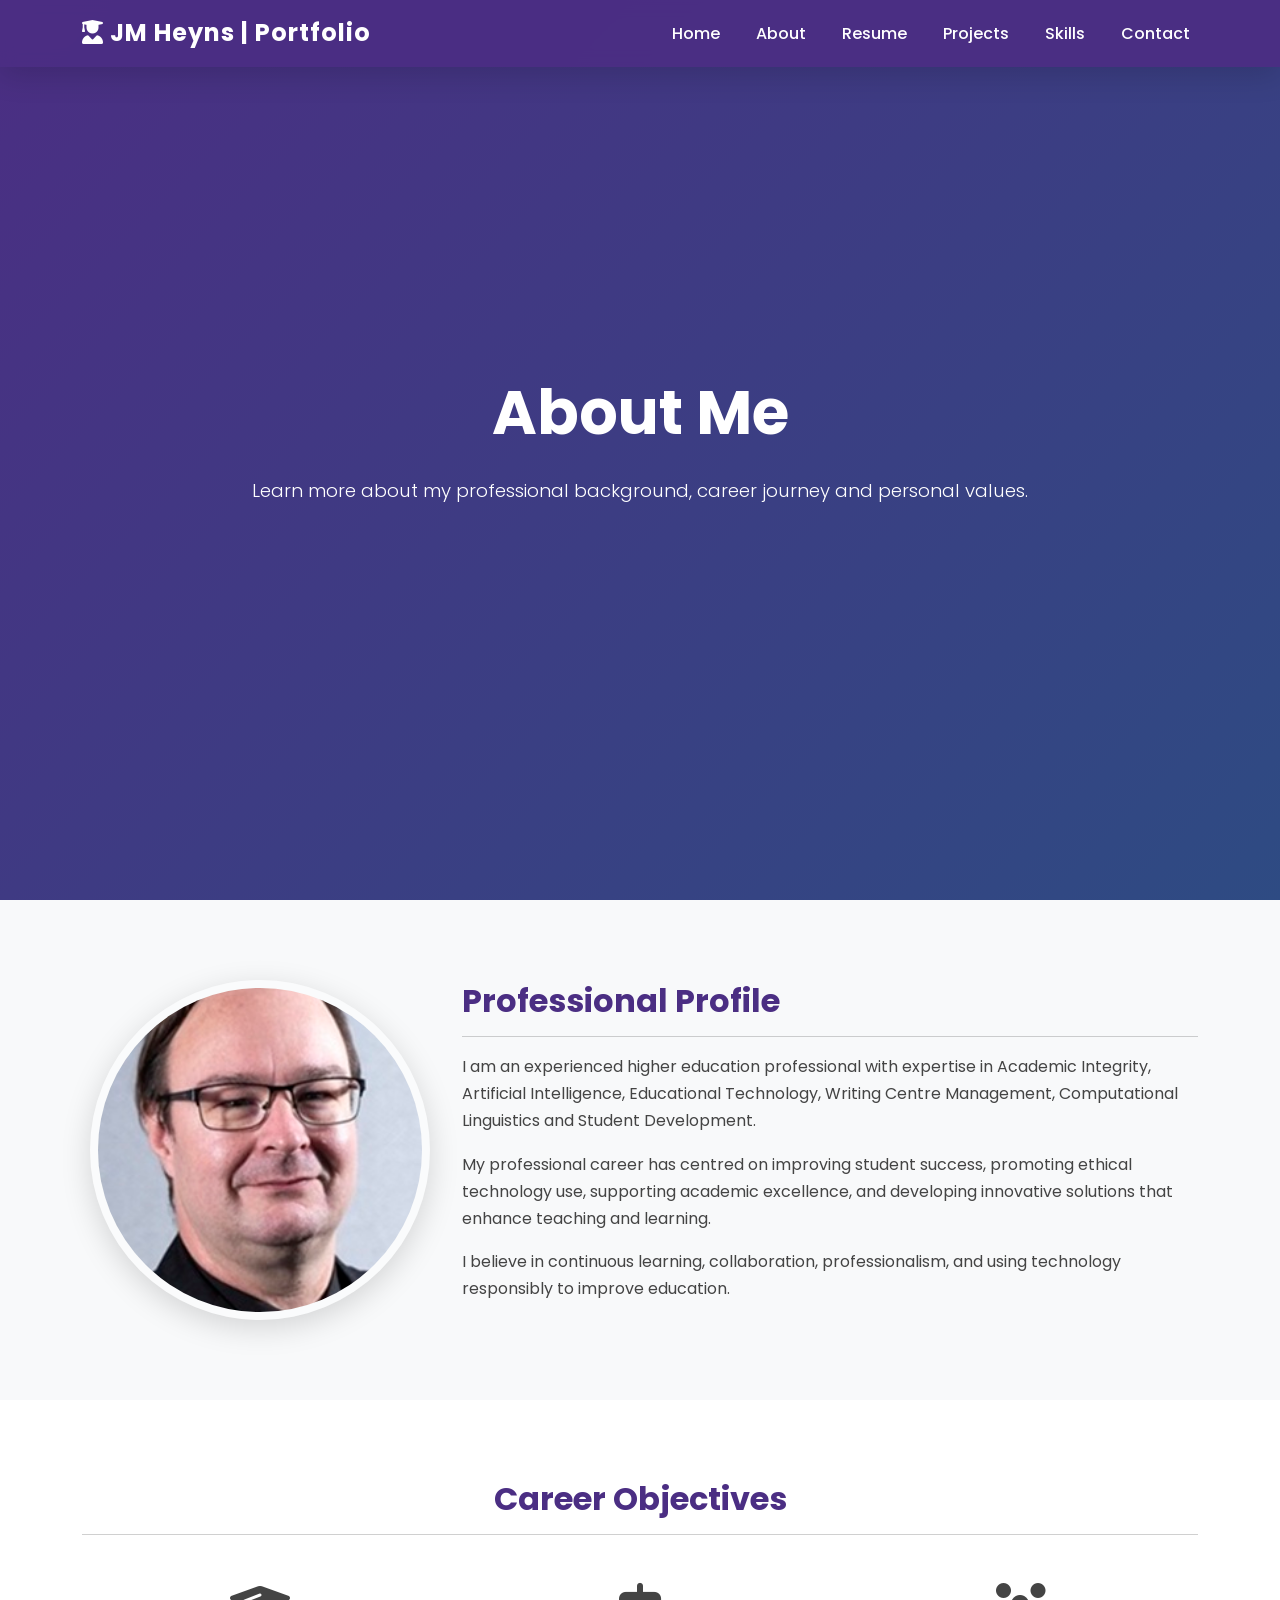
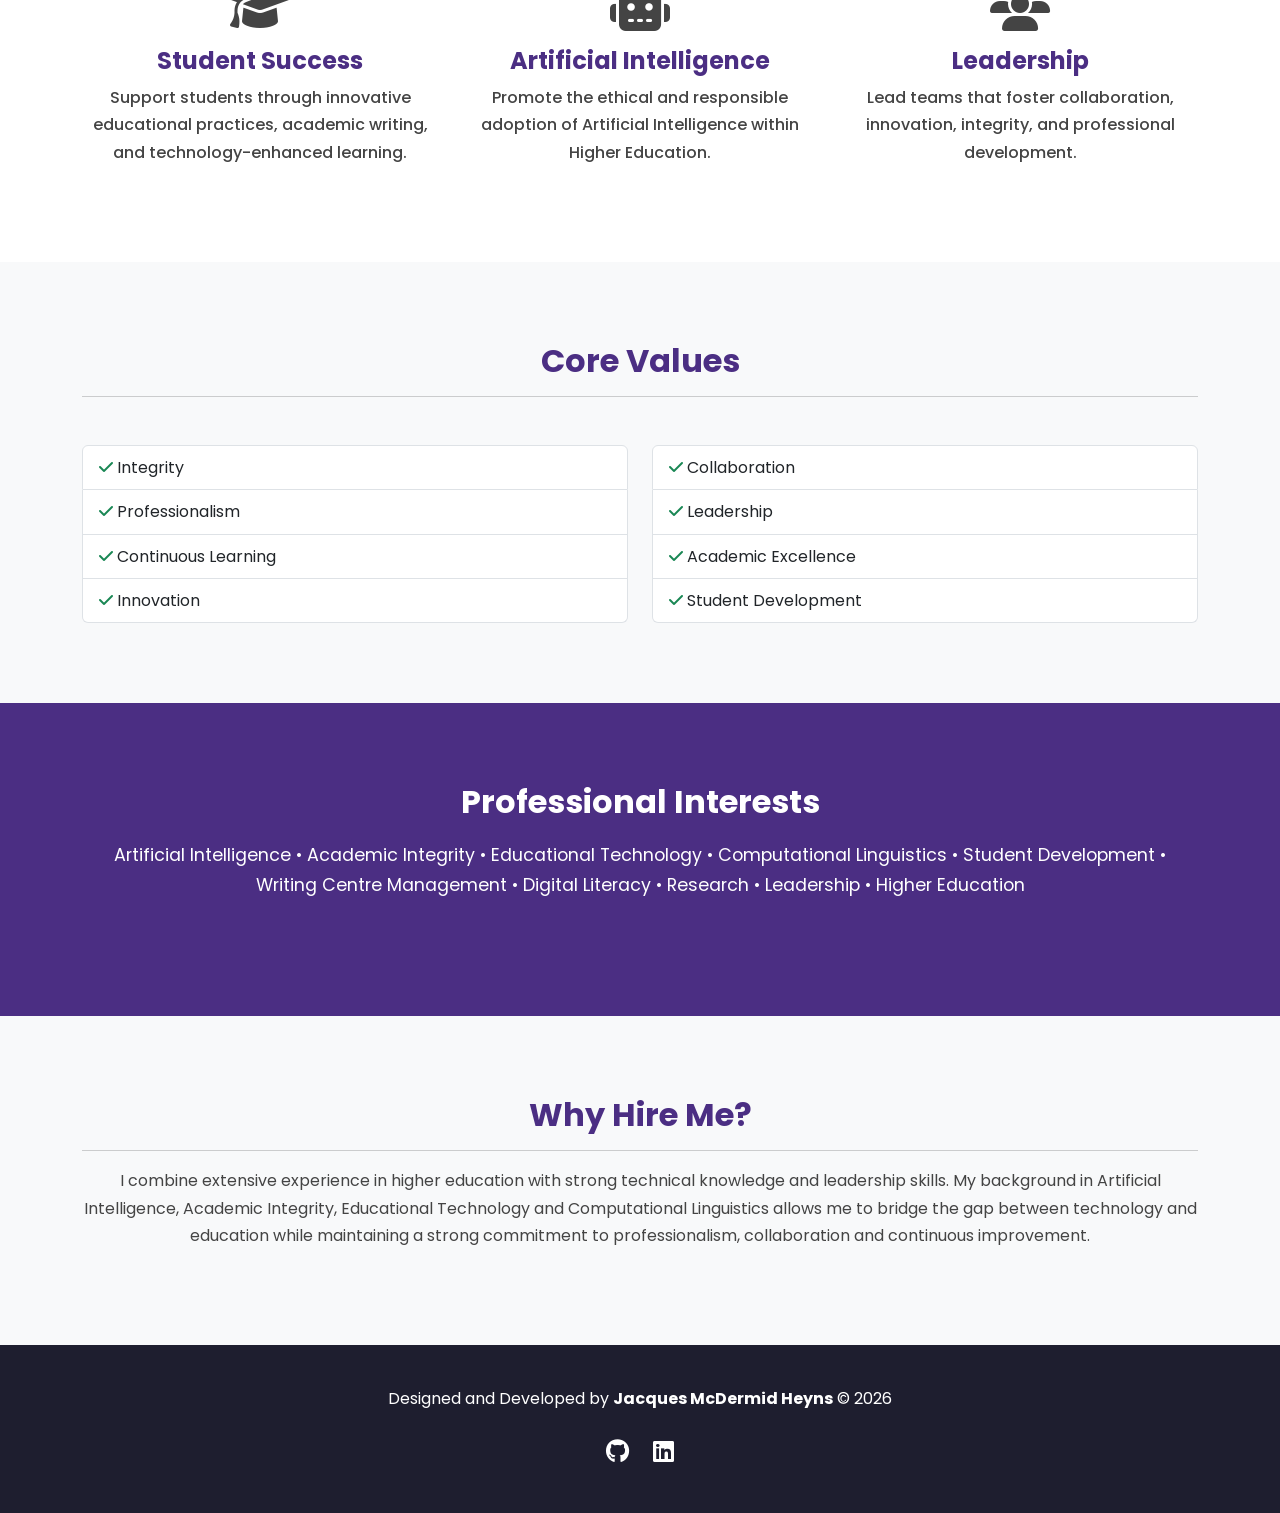
==== about.html @ 3465e2ac "Update about.html" ====
<!--
    Jacques McDermid Heyns Portfolio Website
    about.html 

    Note: All functionality not necessarily working.
    Will ideally be updated and refined going forward.
-->

<!DOCTYPE html>
<html lang="en">
<head>
  <meta charset="UTF-8">
  <meta name="viewport" content="width=device-width, initial-scale=1.0">
  <title>About Me | Jacques McDermid Heyns</title>
  <link href="https://cdn.jsdelivr.net/npm/bootstrap@5.3.3/dist/css/bootstrap.min.css" rel="stylesheet">
  <link href="https://cdnjs.cloudflare.com/ajax/libs/font-awesome/6.6.0/css/all.min.css" rel="stylesheet">
  <link href="https://fonts.googleapis.com/css2?family=Poppins:wght@300;400;600;700&display=swap" rel="stylesheet">
  <link rel="stylesheet" href="css/style.css">
</head>
<body>

  <nav class="navbar navbar-expand-lg navbar-dark fixed-top">
    <div class="container">
      <a class="navbar-brand fw-bold" href="index.html">
        <i class="fa-solid fa-user-graduate"></i> JM Heyns | Portfolio
      </a>
      <button class="navbar-toggler" type="button" data-bs-toggle="collapse" data-bs-target="#navbarNav">
        <span class="navbar-toggler-icon"></span>
      </button>
      <div class="collapse navbar-collapse" id="navbarNav">
        <ul class="navbar-nav ms-auto">
          <li class="nav-item">
            <a class="nav-link" href="index.html">Home</a>
          </li>
          <li class="nav-item">
            <a class="nav-link active" href="about.html">About</a>
          </li>
          <li class="nav-item">
            <a class="nav-link" href="resume.html">Resume</a>
          </li>
          <li class="nav-item">
            <a class="nav-link" href="projects.html">Projects</a>
          </li>
          <li class="nav-item">
            <a class="nav-link" href="skills.html">Skills</a>
          </li>
          <li class="nav-item">
            <a class="nav-link" href="contact.html">Contact</a>
          </li>
        </ul>
      </div>
    </div>
  </nav>

  <section class="hero">
    <div class="container text-center">
      <h1>About Me</h1>
      <p class="lead">
        Learn more about my professional background, career journey and personal values.
      </p>
    </div>
  </section>

  <section>
    <div class="container">
      <div class="row align-items-center">
        <div class="col-lg-4 text-center">
          <img src="images/profile.jpg" class="profile-image img-fluid" alt="Jacques McDermid Heyns">
        </div>
        <div class="col-lg-8">
          <h2>Professional Profile</h2>
          <hr>
          <p>
            I am an experienced higher education professional with expertise in Academic Integrity,
            Artificial Intelligence, Educational Technology, Writing Centre Management,
            Computational Linguistics and Student Development.
          </p>
          <p>
            My professional career has centred on improving student success,
            promoting ethical technology use,
            supporting academic excellence,
            and developing innovative solutions that enhance teaching and learning.
          </p>
          <p>
            I believe in continuous learning,
            collaboration,
            professionalism,
            and using technology responsibly to improve education.
          </p>
        </div>
      </div>
    </div>
  </section>

  <section class="overview">
    <div class="container">
      <div class="text-center mb-5">
        <h2>Career Objectives</h2>
        <hr>
      </div>
      <div class="row">
        <div class="col-md-4 text-center">
          <i class="fa-solid fa-graduation-cap fa-3x mb-3"></i>
          <h4>Student Success</h4>
          <p>
            Support students through innovative educational practices,
            academic writing,
            and technology-enhanced learning.
          </p>
        </div>
        <div class="col-md-4 text-center">
          <i class="fa-solid fa-robot fa-3x mb-3"></i>
          <h4>Artificial Intelligence</h4>
          <p>
            Promote the ethical and responsible adoption of Artificial Intelligence
            within Higher Education.
          </p>
        </div>
        <div class="col-md-4 text-center">
          <i class="fa-solid fa-users fa-3x mb-3"></i>
          <h4>Leadership</h4>
          <p>
            Lead teams that foster collaboration,
            innovation,
            integrity,
            and professional development.
          </p>
        </div>
      </div>
    </div>
  </section>

  <section>
    <div class="container">
      <div class="text-center mb-5">
        <h2>Core Values</h2>
        <hr>
      </div>
      <div class="row">
        <div class="col-md-6">
          <ul class="list-group">
            <li class="list-group-item">
              <i class="fa-solid fa-check text-success"></i> Integrity
            </li>
            <li class="list-group-item">
              <i class="fa-solid fa-check text-success"></i> Professionalism
            </li>
            <li class="list-group-item">
              <i class="fa-solid fa-check text-success"></i> Continuous Learning
            </li>
            <li class="list-group-item">
              <i class="fa-solid fa-check text-success"></i> Innovation
            </li>
          </ul>
        </div>
        <div class="col-md-6">
          <ul class="list-group">
            <li class="list-group-item">
              <i class="fa-solid fa-check text-success"></i> Collaboration
            </li>
            <li class="list-group-item">
              <i class="fa-solid fa-check text-success"></i> Leadership
            </li>
            <li class="list-group-item">
              <i class="fa-solid fa-check text-success"></i> Academic Excellence
            </li>
            <li class="list-group-item">
              <i class="fa-solid fa-check text-success"></i> Student Development
            </li>
          </ul>
        </div>
      </div>
    </div>
  </section>

  <section class="cta">
    <div class="container">
      <h2>Professional Interests</h2>
      <p>
        Artificial Intelligence • Academic Integrity • Educational Technology •
        Computational Linguistics • Student Development • Writing Centre Management •
        Digital Literacy • Research • Leadership • Higher Education
      </p>
    </div>
  </section>

  <section>
    <div class="container">
      <div class="text-center">
        <h2>Why Hire Me?</h2>
        <hr>
      </div>
      <p class="text-center">
        I combine extensive experience in higher education with strong technical
        knowledge and leadership skills. My background in Artificial Intelligence,
        Academic Integrity, Educational Technology and Computational Linguistics
        allows me to bridge the gap between technology and education while
        maintaining a strong commitment to professionalism, collaboration and
        continuous improvement.
      </p>
    </div>
  </section>

  <footer>
    <div class="container text-center">
      <p>
        Designed and Developed by <strong>Jacques McDermid Heyns</strong> © 2026
      </p>
      <div class="social-icons">
          <a href="https://github.com/Kuma1984" target="_blank" rel="noopener noreferrer"><i class="fab fa-github"></i></a>
          <a href="https://www.linkedin.com/in/jacques-mcdermid-heyns" target="_blank" rel="noopener noreferrer"><i class="fab fa-linkedin"></i></a>
      </div>
    </div>
  </footer>

  <button id="topBtn">
    <i class="fa-solid fa-arrow-up"></i>
  </button>

  <script src="https://cdn.jsdelivr.net/npm/bootstrap@5.3.3/dist/js/bootstrap.bundle.min.js"></script>
  <script src="js/script.js"></script>
</body>
</html>
---- css/style.css ----
/*
    Jacques McDermid Heyns Portfolio Website
    style.css 

    Note: All functionality not necessarily working.
    Will ideally be updated and refined going forward.
*/

@import url('https://fonts.googleapis.com/css2?family=Poppins:wght@300;400;500;600;700&display=swap');

:root {
  --primary: #4B2E83;
  --secondary: #00A6A6;
  --accent: #FFC857;
  --dark: #222222;
  --light: #F8F9FA;
  --white: #FFFFFF;
  --text: #444444;
  --shadow: 0px 8px 30px rgba(0,0,0,.15);
  --radius: 12px;
}

* {
  margin: 0;
  padding: 0;
  box-sizing: border-box;
}

body {
  font-family: 'Poppins', sans-serif;
  background: var(--light);
  color: var(--text);
  line-height: 1.7;
}

a {
  text-decoration: none;
  transition: .3s;
}

a:hover {
  text-decoration: none;
}

h1, h2, h3, h4, h5 {
  font-weight: 700;
  color: var(--primary);
}

section {
  padding: 80px 0;
}

.navbar {
  background: rgba(75, 46, 131, .95);
  backdrop-filter: blur(8px);
  box-shadow: var(--shadow);
}

.navbar-brand {
  color: white !important;
  font-size: 1.5rem;
  letter-spacing: 1px;
}

.nav-link {
  color: white !important;
  margin-left: 20px;
  font-weight: 500;
}

.nav-link:hover {
  color: var(--accent) !important;
}

.navbar-toggler {
  border: none;
}

.hero {
  min-height: 100vh;
  display: flex;
  align-items: center;
  background: linear-gradient(135deg, #4B2E83 0%, #2E4B83 100%);
  color: white;
}

.hero h1 {
  color: white;
  font-size: 3.8rem;
}

.hero h2 {
  color: var(--accent);
  margin-top: 15px;
  margin-bottom: 20px;
}

.hero p {
  color: white;
  margin-top: 25px;
  font-size: 1.15rem;
}

.profile-image {
  width: 340px;
  height: 340px;
  object-fit: cover;
  border-radius: 50%;
  border: 8px solid rgba(255, 255, 255, .25);
  box-shadow: var(--shadow);
}

.btn {
  border-radius: 40px;
  padding: 12px 28px;
  font-weight: 600;
  transition: .35s;
}

.btn-primary {
  background: var(--secondary);
  border: none;
}

.btn-primary:hover {
  background: #008888;
  transform: translateY(-3px);
}

.btn-outline-light:hover {
  color: var(--primary);
  background: white;
}

.hero-social {
  margin-top: 30px;
}

.hero-social a {
  display: inline-block;
  color: white;
  font-size: 1.6rem;
  margin-right: 18px;
}

.hero-social a:hover {
  color: var(--accent);
  transform: translateY(-4px);
}

.overview {
  background: white;
}

.overview h3 {
  font-size: 2.8rem;
  color: var(--secondary);
}

.overview p {
  font-weight: 500;
}

.cta {
  background: var(--primary);
  color: white;
  text-align: center;
}

.cta h2 {
  color: white;
  margin-bottom: 20px;
}

.cta p {
  font-size: 1.1rem;
  margin-bottom: 35px;
}

footer {
  background: #1E1E2F;
  color: white;
  padding: 40px 0;
}

footer p {
  margin-bottom: 20px;
}

footer a {
  color: white;
  margin: 0 10px;
  font-size: 1.5rem;
}

footer a:hover {
  color: var(--accent);
}

#topBtn {
  position: fixed;
  right: 25px;
  bottom: 25px;
  width: 50px;
  height: 50px;
  border: none;
  border-radius: 50%;
  background: var(--secondary);
  color: white;
  cursor: pointer;
  display: none;
  box-shadow: var(--shadow);
  z-index: 999;
}

#topBtn:hover {
  background: var(--primary);
}

.welcome-badge {
  display: inline-block;
  background: rgba(255, 255, 255, .15);
  padding: 10px 18px;
  border-radius: 30px;
  margin-bottom: 20px;
  font-weight: 600;
  backdrop-filter: blur(6px);
}

@media (max-width: 992px) {
  .hero {
    text-align: center;
  }
  
  .hero h1 {
    font-size: 3rem;
  }
  
  .profile-image {
    width: 250px;
    height: 250px;
    margin-top: 40px;
  }
}

@media (max-width: 768px) {
  .hero {
    padding-top: 120px;
  }
  
  .hero h1 {
    font-size: 2.5rem;
  }
  
  .hero h2 {
    font-size: 1.5rem;
  }
  
  .btn {
    margin-bottom: 15px;
  }
  
  .overview .col-md-3 {
    margin-bottom: 40px;
  }
}
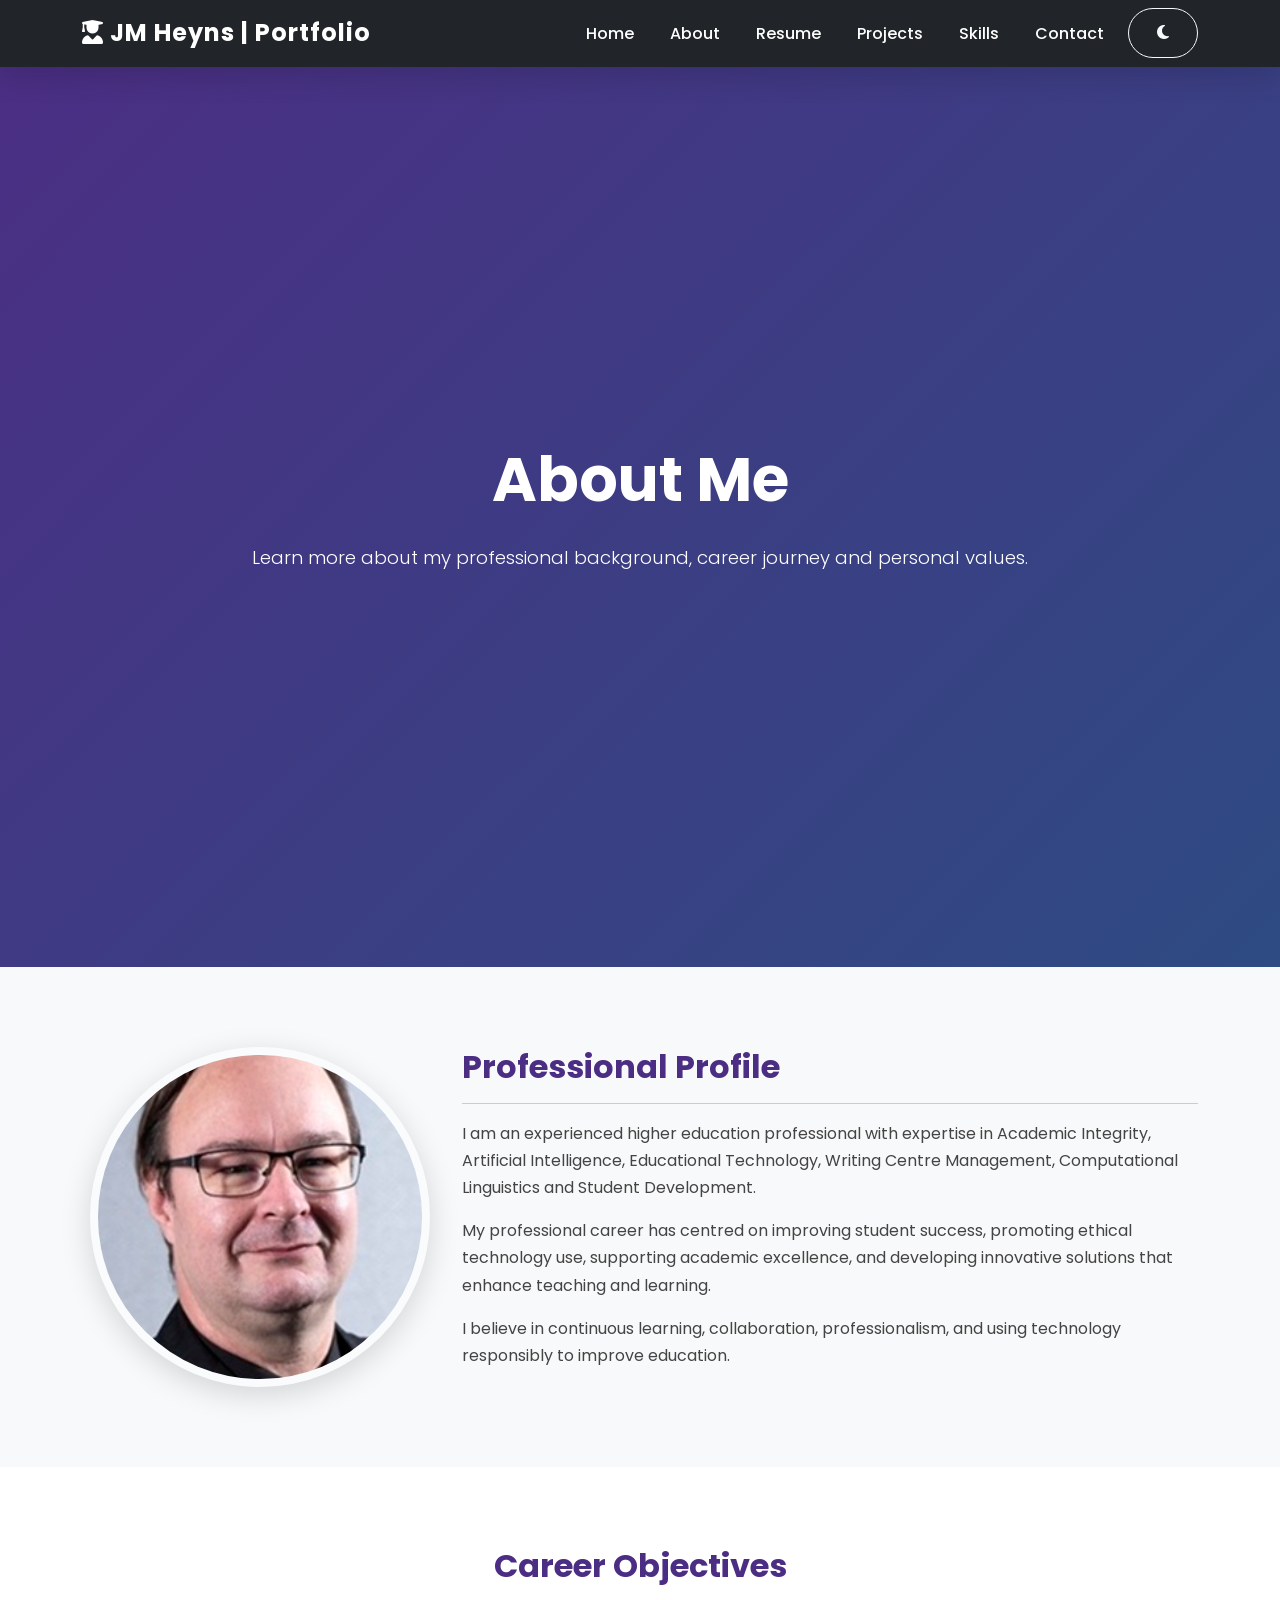
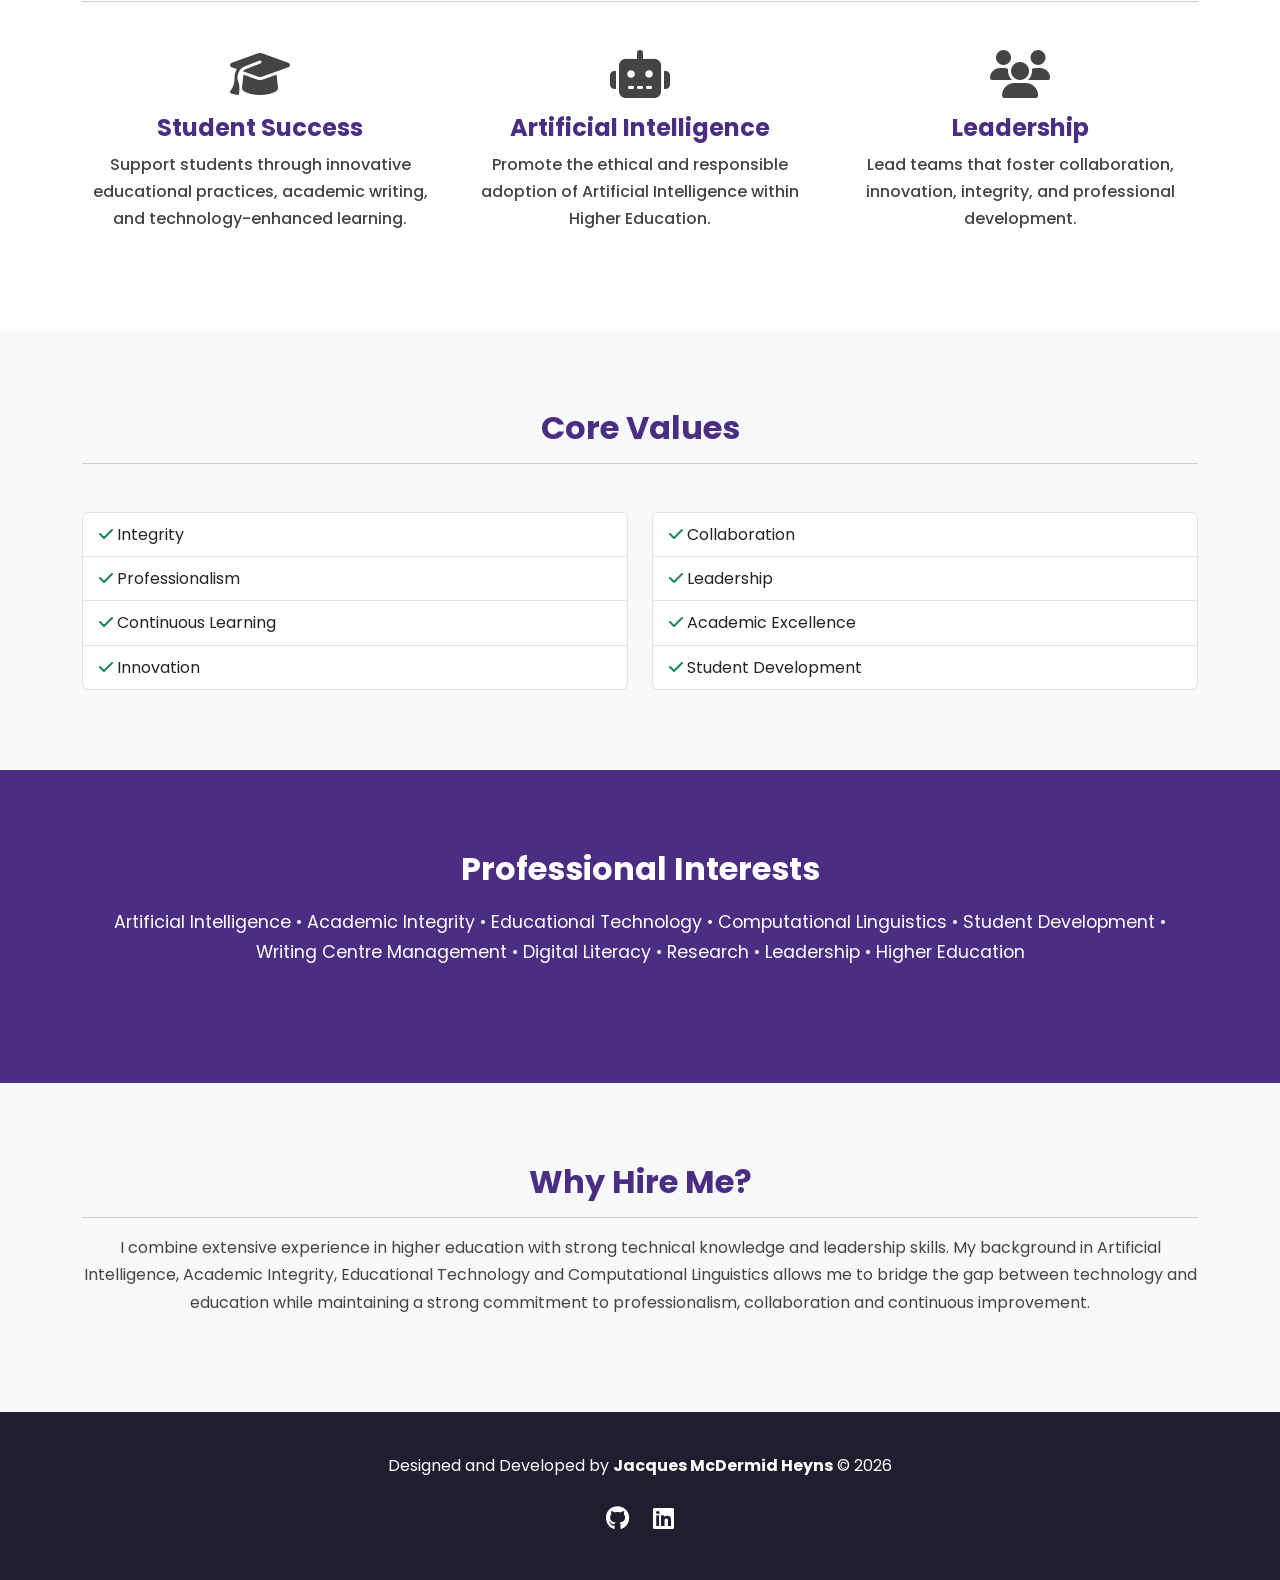
==== commit 92b2c995: "Update about.html" ====
--- a/about.html
+++ b/about.html
@@ -19,39 +19,26 @@
 </head>
 <body>
 
-  <nav class="navbar navbar-expand-lg navbar-dark fixed-top">
-    <div class="container">
-      <a class="navbar-brand fw-bold" href="index.html">
-        <i class="fa-solid fa-user-graduate"></i> JM Heyns | Portfolio
-      </a>
-      <button class="navbar-toggler" type="button" data-bs-toggle="collapse" data-bs-target="#navbarNav">
+  <nav class="navbar navbar-expand-lg navbar-dark bg-dark sticky-top">
+    <div class="container">
+      <a class="navbar-brand fw-bold" href="index.html"><i class="fa-solid fa-user-graduate"></i> JM Heyns | Portfolio</a>
+      <button class="navbar-toggler" type="button" data-bs-toggle="collapse" data-bs-target="#nav">
         <span class="navbar-toggler-icon"></span>
       </button>
-      <div class="collapse navbar-collapse" id="navbarNav">
+      <div class="collapse navbar-collapse" id="nav">
         <ul class="navbar-nav ms-auto">
-          <li class="nav-item">
-            <a class="nav-link" href="index.html">Home</a>
-          </li>
-          <li class="nav-item">
-            <a class="nav-link active" href="about.html">About</a>
-          </li>
-          <li class="nav-item">
-            <a class="nav-link" href="resume.html">Resume</a>
-          </li>
-          <li class="nav-item">
-            <a class="nav-link" href="projects.html">Projects</a>
-          </li>
-          <li class="nav-item">
-            <a class="nav-link" href="skills.html">Skills</a>
-          </li>
-          <li class="nav-item">
-            <a class="nav-link" href="contact.html">Contact</a>
-          </li>
+          <li class="nav-item"><a class="nav-link active" href="index.html">Home</a></li>
+          <li class="nav-item"><a class="nav-link" href="about.html">About</a></li>
+          <li class="nav-item"><a class="nav-link" href="resume.html">Resume</a></li>
+          <li class="nav-item"><a class="nav-link" href="projects.html">Projects</a></li>
+          <li class="nav-item"><a class="nav-link" href="skills.html">Skills</a></li>
+          <li class="nav-item"><a class="nav-link" href="contact.html">Contact</a></li>
         </ul>
+        <button id="theme-toggle" class="btn btn-outline-light ms-3"><i class="fa-solid fa-moon"></i></button>
       </div>
     </div>
   </nav>
-
+    
   <section class="hero">
     <div class="container text-center">
       <h1>About Me</h1>
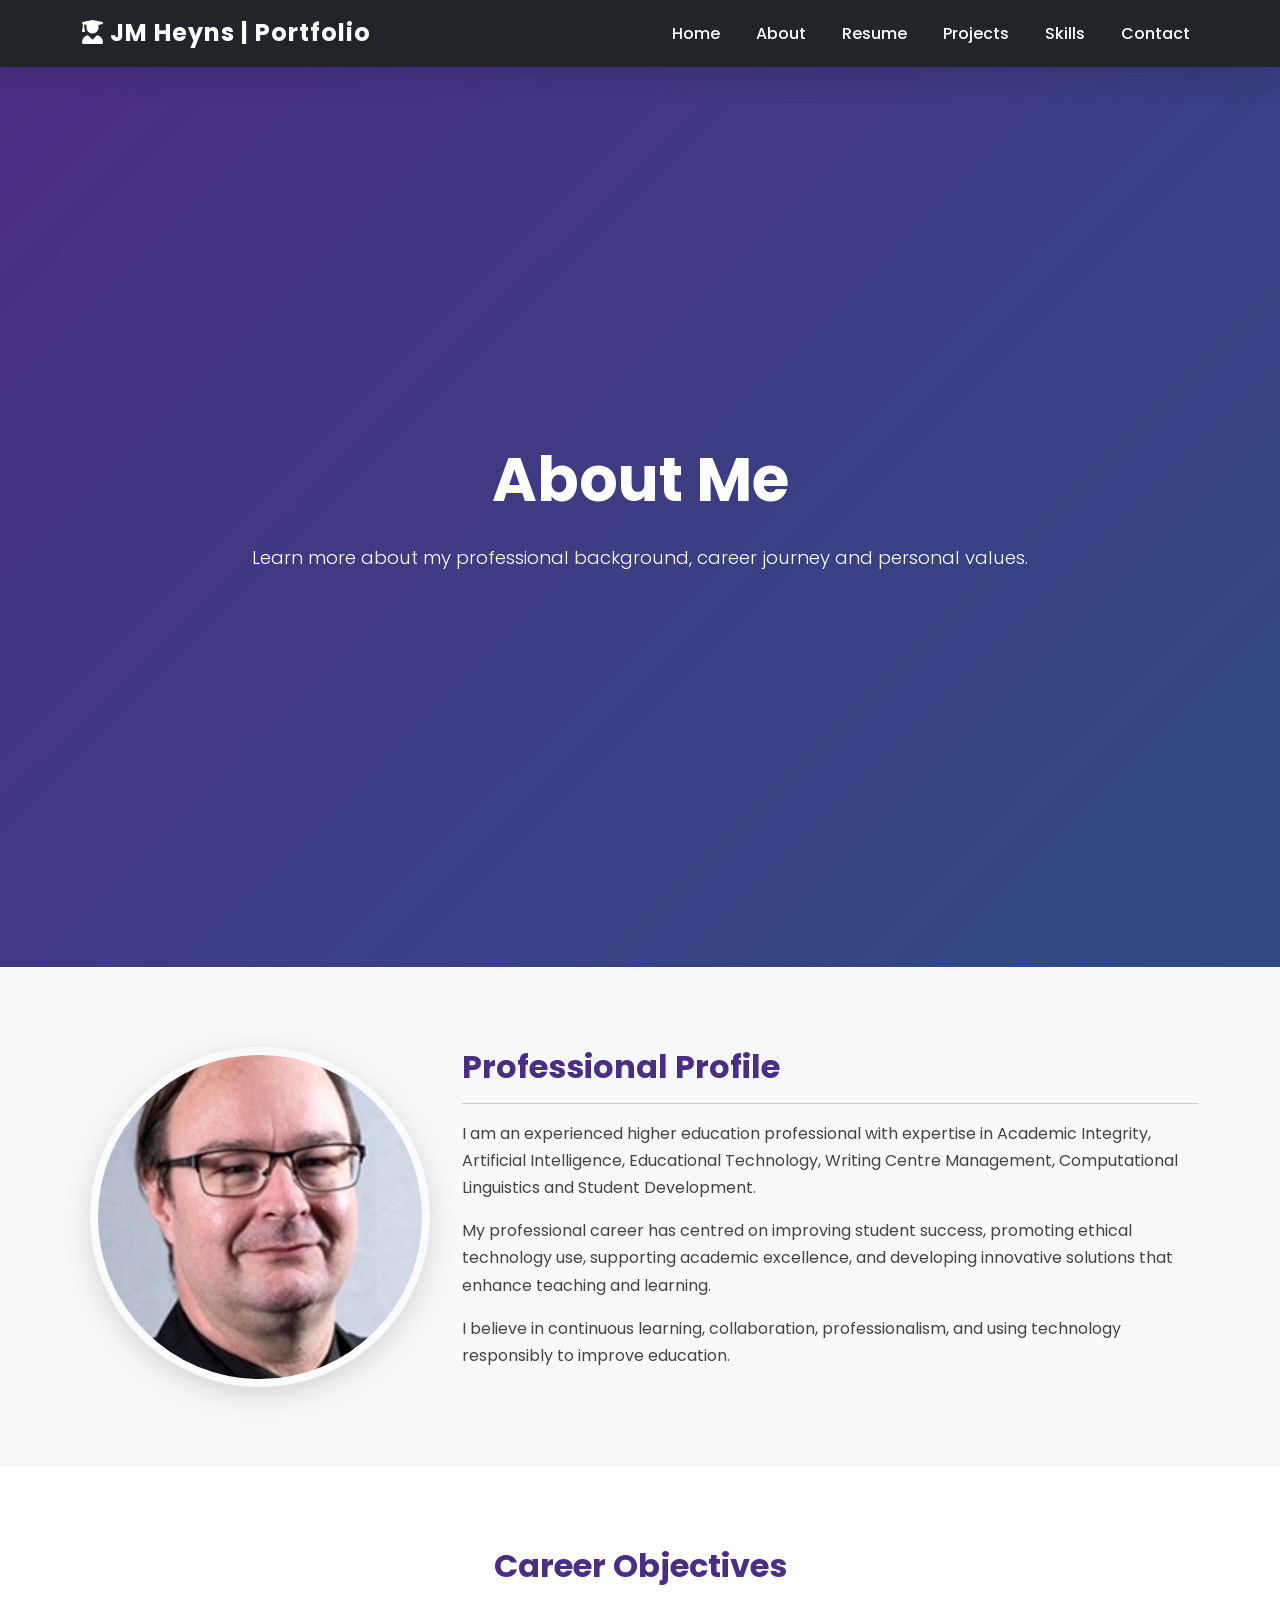
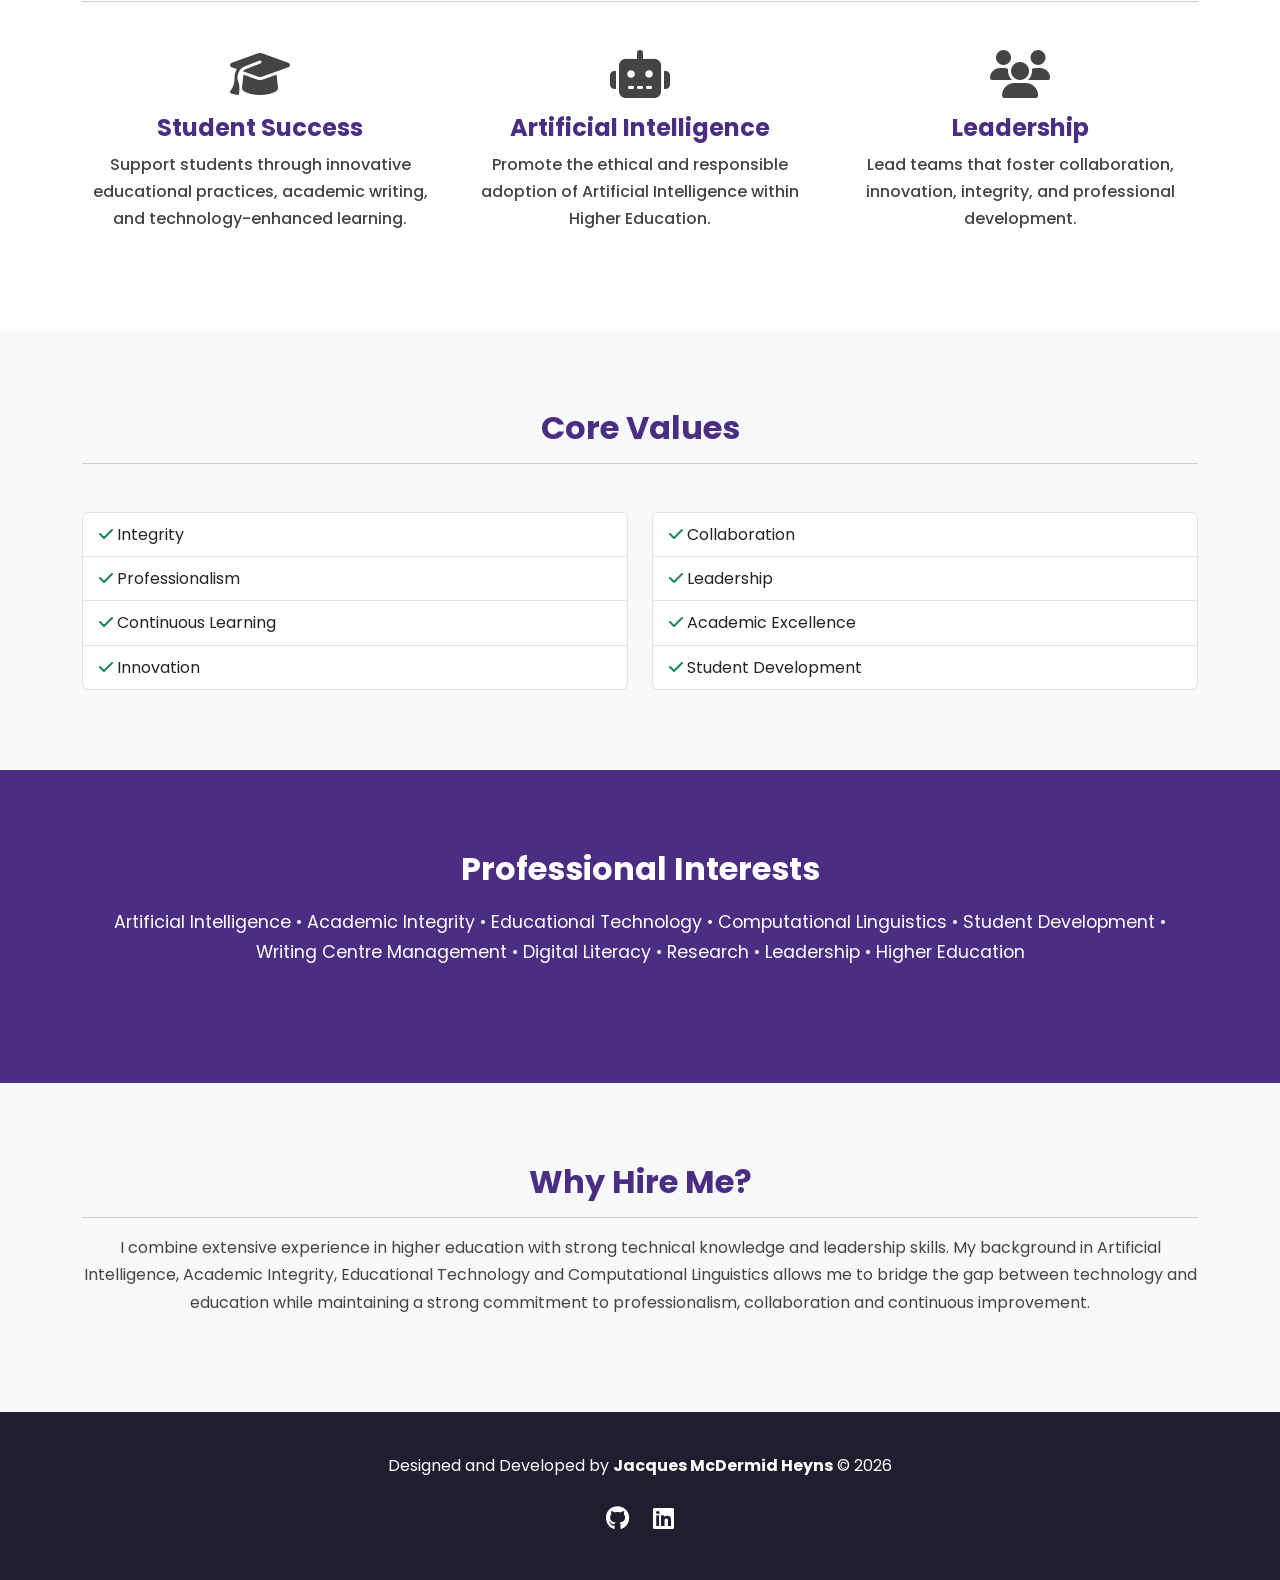
==== commit ac70414b: "Update about.html" ====
--- a/about.html
+++ b/about.html
@@ -34,7 +34,9 @@
           <li class="nav-item"><a class="nav-link" href="skills.html">Skills</a></li>
           <li class="nav-item"><a class="nav-link" href="contact.html">Contact</a></li>
         </ul>
+        <!-- Can implement the dark mode toggle later
         <button id="theme-toggle" class="btn btn-outline-light ms-3"><i class="fa-solid fa-moon"></i></button>
+        -->
       </div>
     </div>
   </nav>
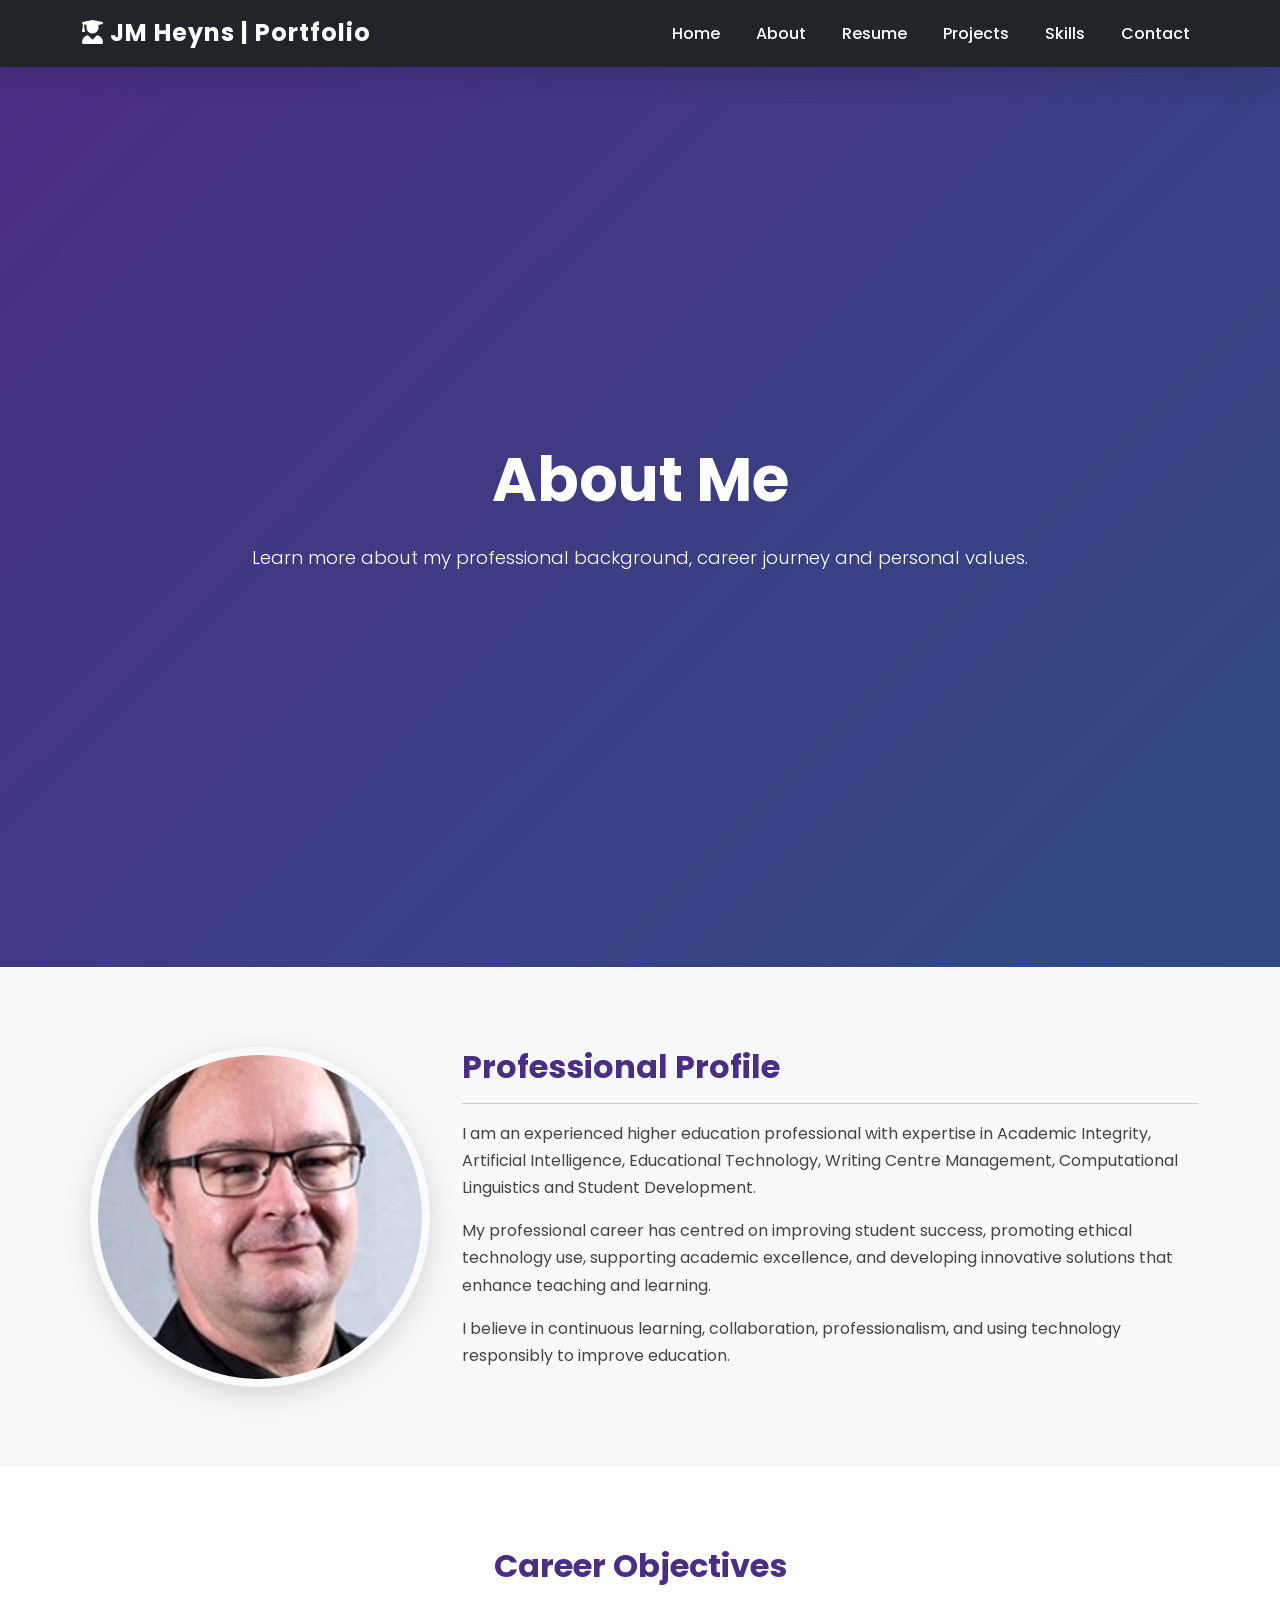
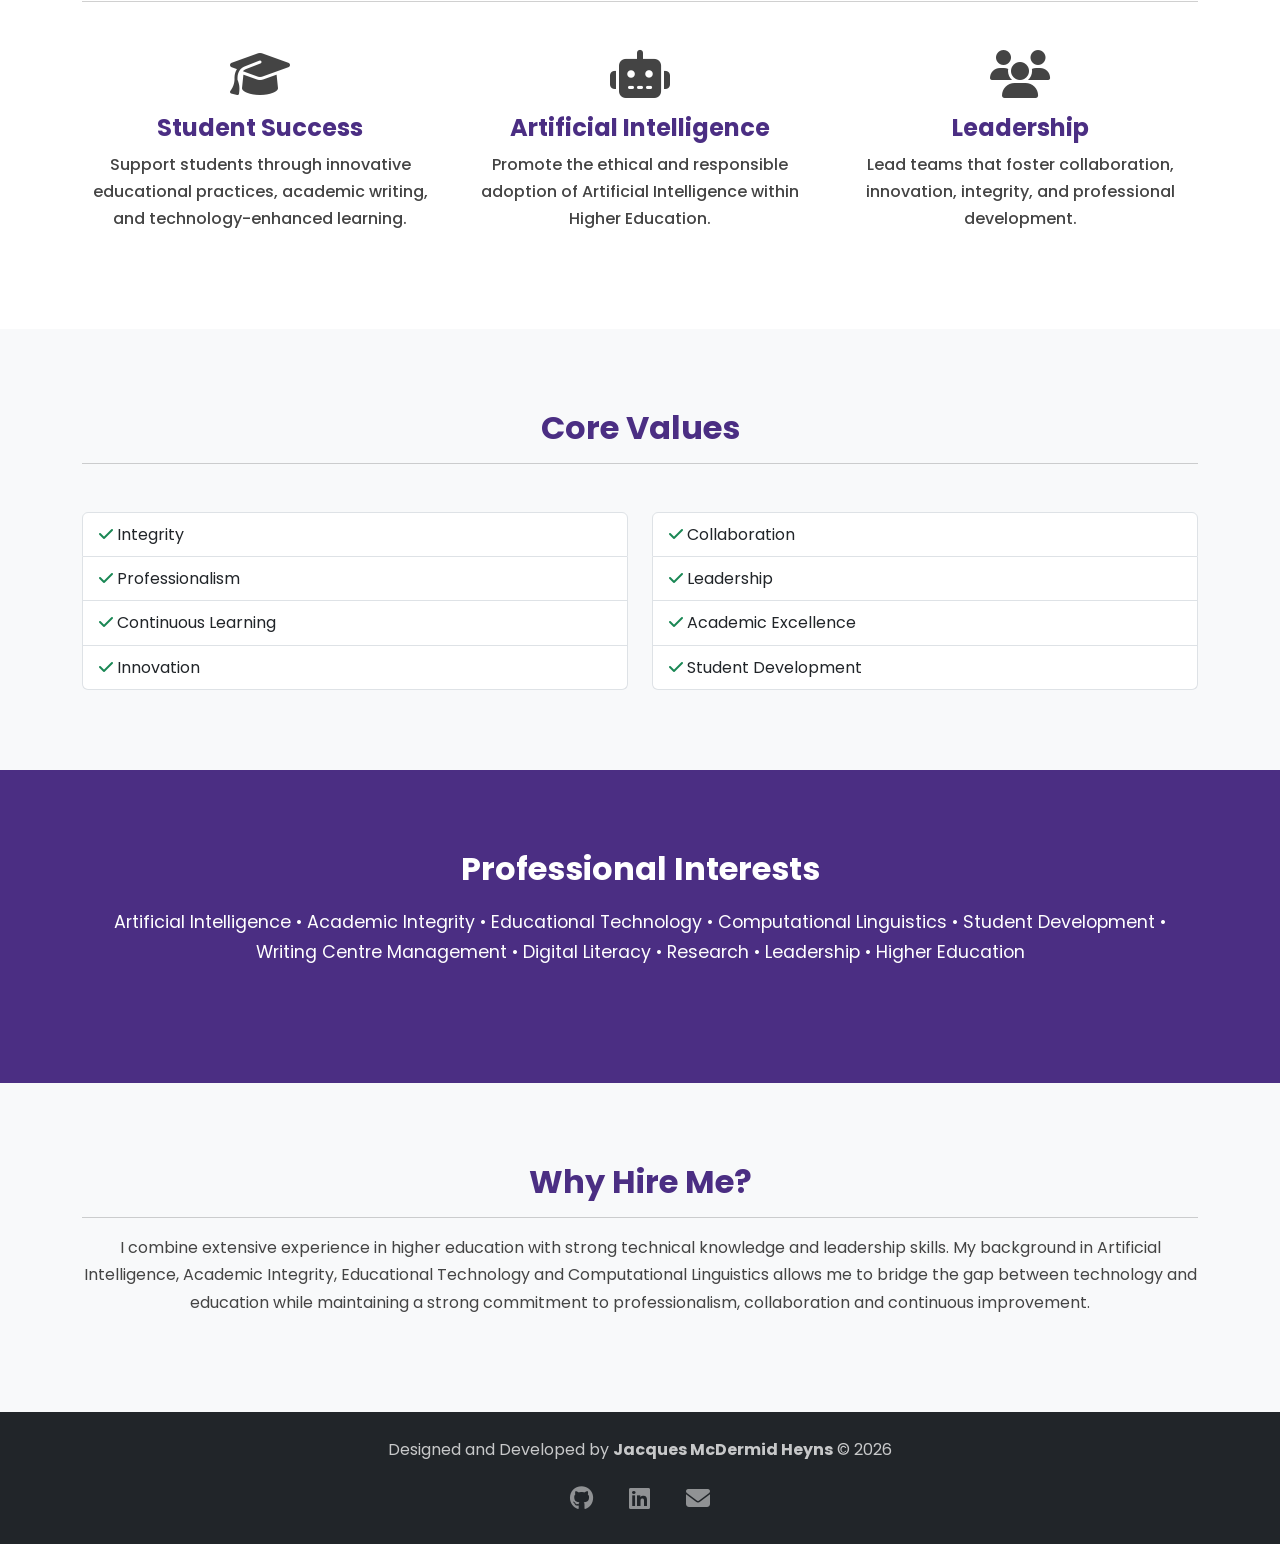
==== commit 71ed12c5: "Update about.html" ====
--- a/about.html
+++ b/about.html
@@ -190,17 +190,24 @@
     </div>
   </section>
 
-  <footer>
-    <div class="container text-center">
-      <p>
-        Designed and Developed by <strong>Jacques McDermid Heyns</strong> © 2026
-      </p>
-      <div class="social-icons">
-          <a href="https://github.com/Kuma1984" target="_blank" rel="noopener noreferrer"><i class="fab fa-github"></i></a>
-          <a href="https://www.linkedin.com/in/jacques-mcdermid-heyns" target="_blank" rel="noopener noreferrer"><i class="fab fa-linkedin"></i></a>
-      </div>
-    </div>
-  </footer>
+    <footer class="py-4 bg-dark text-white">
+        <div class="container text-center">
+            <p class="mb-3 opacity-75">
+                Designed and Developed by <strong class="text-white">Jacques McDermid Heyns</strong> &copy; 2026
+            </p>
+            <div class="social-icons d-flex justify-content-center gap-3 fs-4">
+                <a href="https://github.com/Kuma1984" target="_blank" rel="noopener" class="text-white-50 text-hover-white">
+                    <i class="fab fa-github"></i>
+                </a>
+                <a href="https://www.linkedin.com/in/jacques-mcdermid-heyns" target="_blank" rel="noopener" class="text-white-50 text-hover-white">
+                    <i class="fab fa-linkedin"></i>
+                </a>
+                <a href="mailto:jacques.heyns@nwu.ac.za" class="text-white-50 text-hover-white">
+                    <i class="fa-solid fa-envelope"></i>
+                </a>
+            </div>
+        </div>
+    </footer>
 
   <button id="topBtn">
     <i class="fa-solid fa-arrow-up"></i>
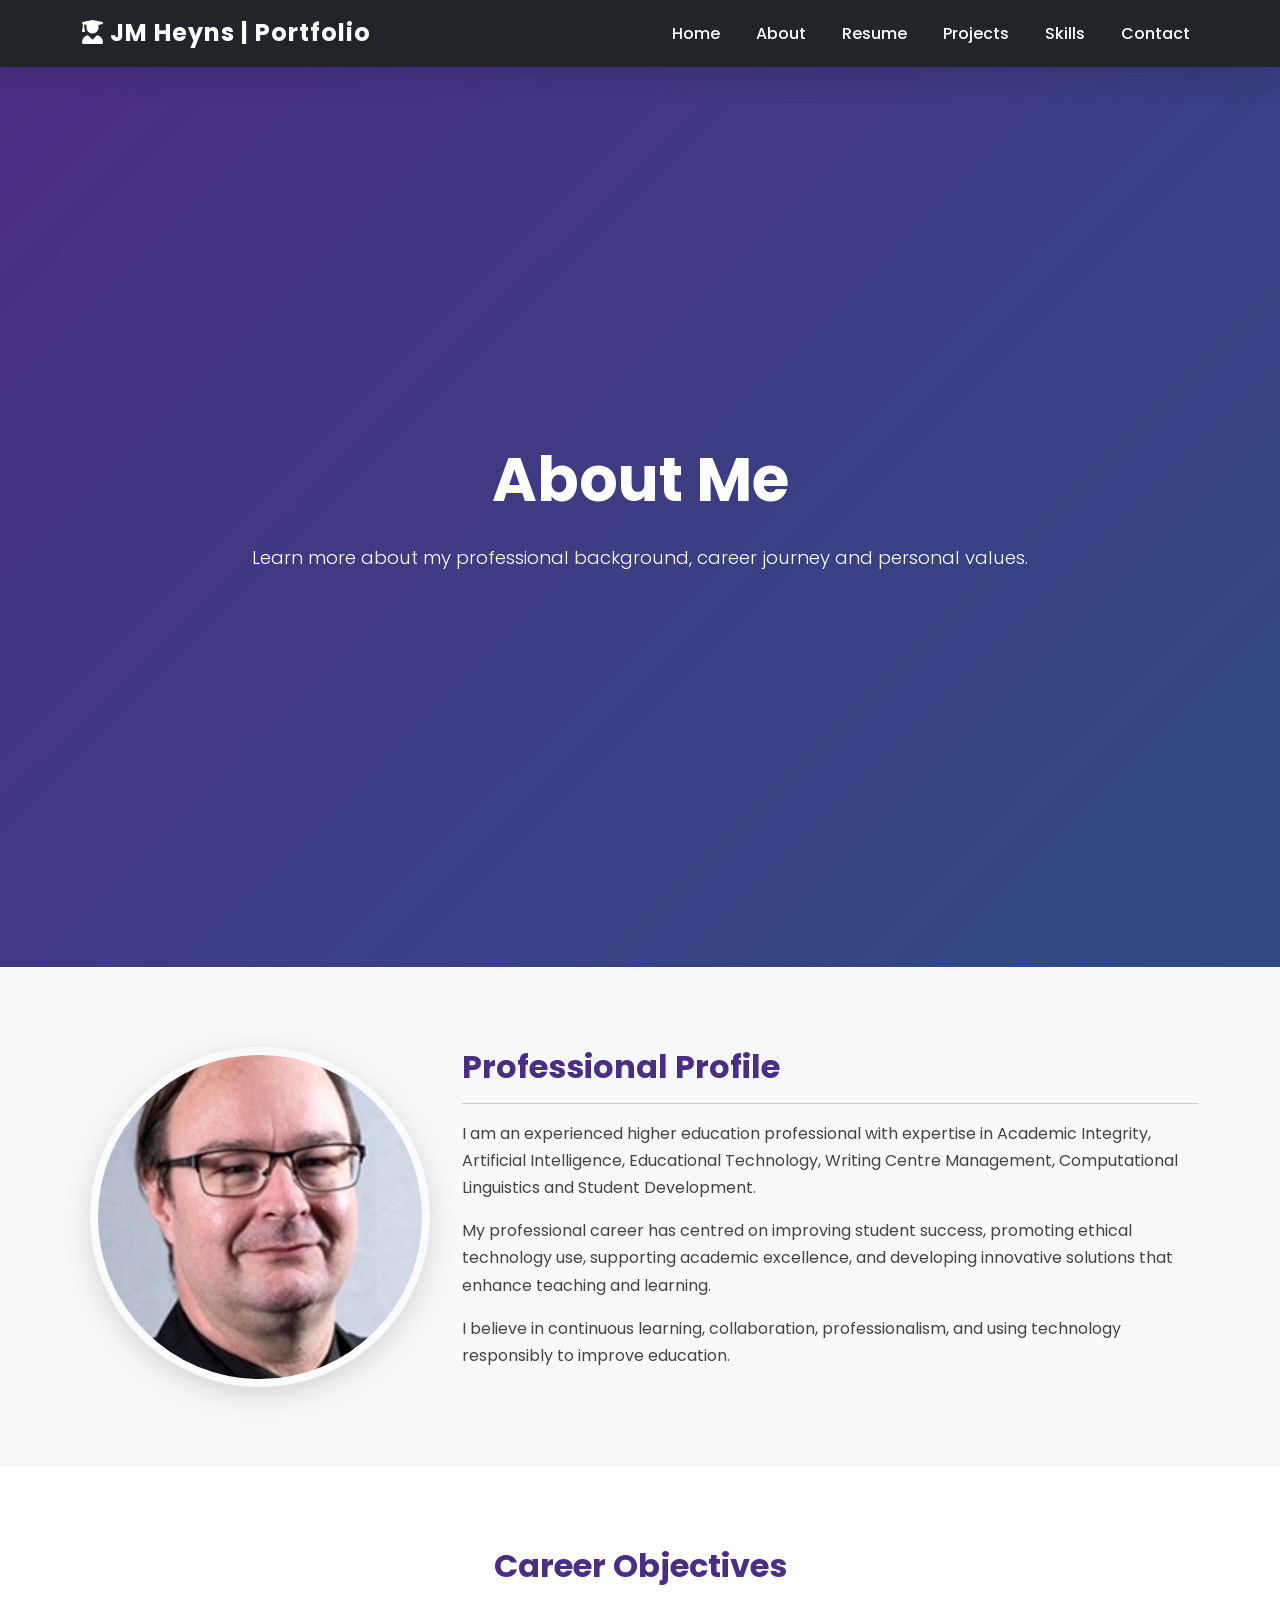
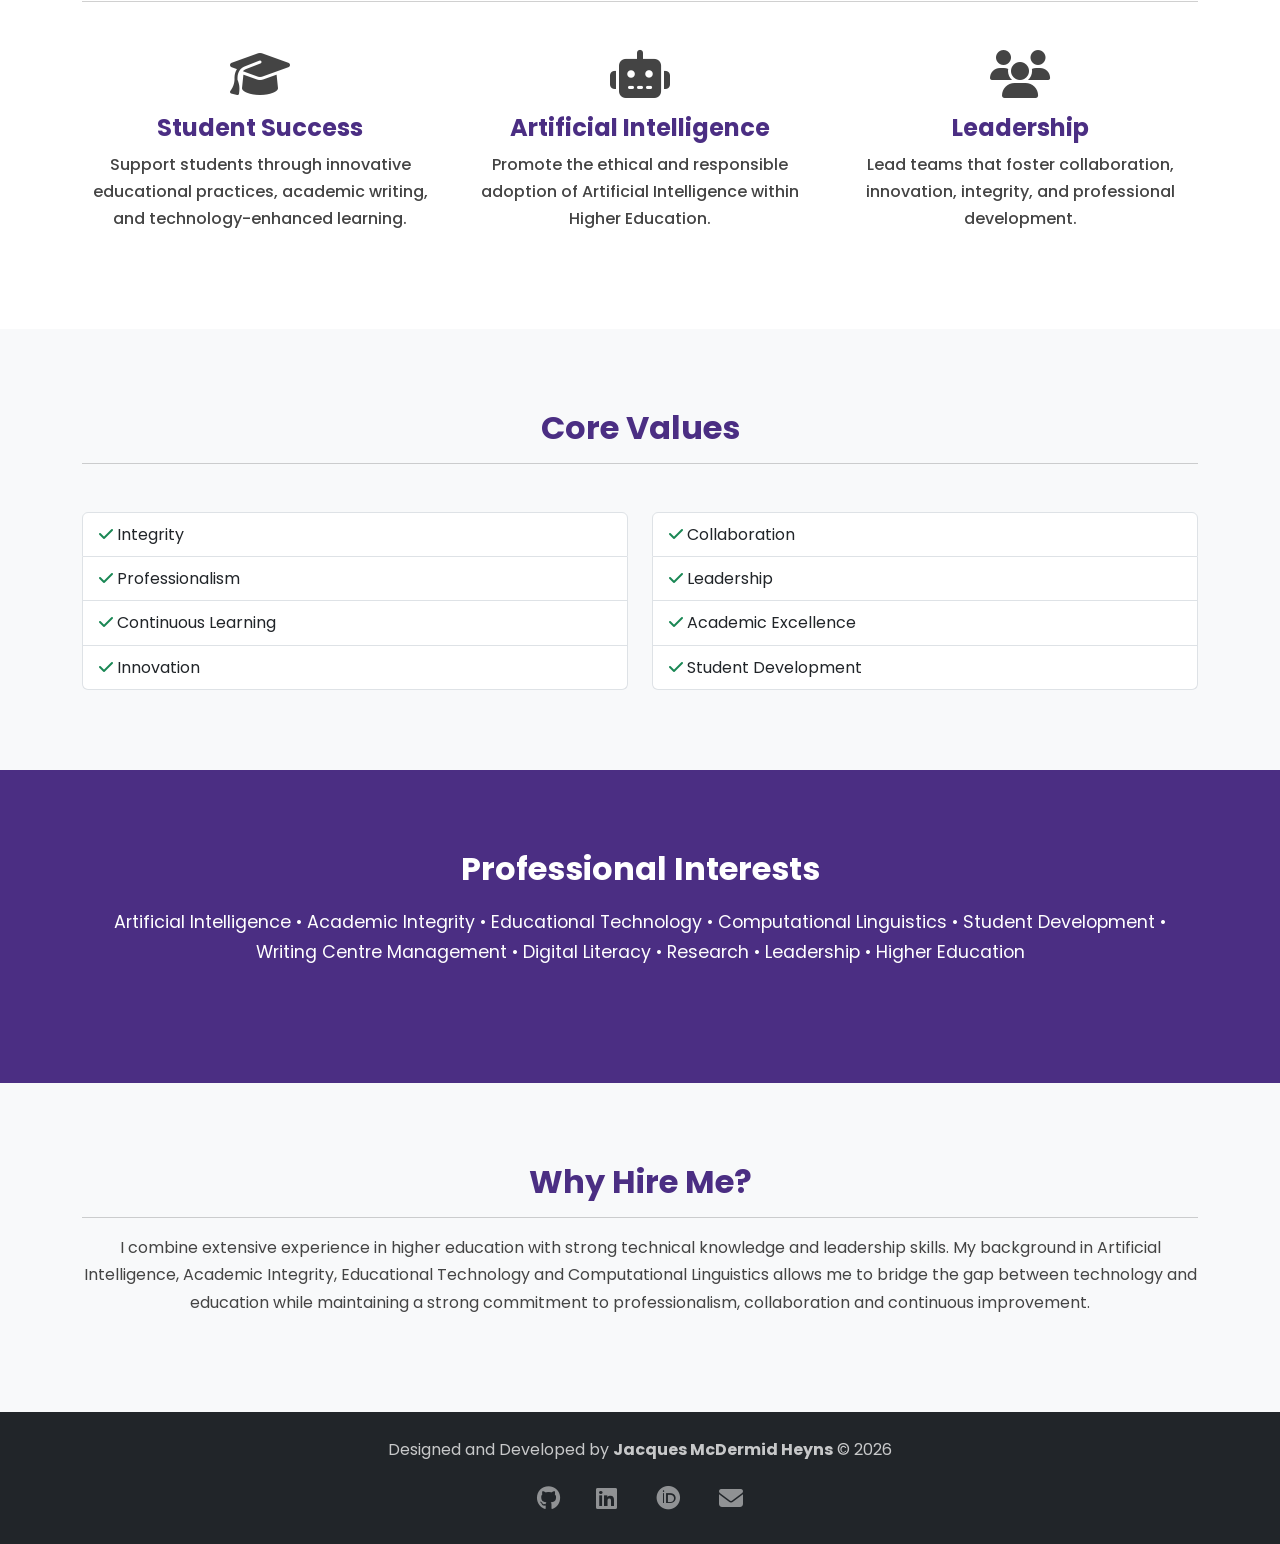
==== commit a0f0cafd: "Update about.html" ====
--- a/about.html
+++ b/about.html
@@ -202,6 +202,9 @@
                 <a href="https://www.linkedin.com/in/jacques-mcdermid-heyns" target="_blank" rel="noopener" class="text-white-50 text-hover-white">
                     <i class="fab fa-linkedin"></i>
                 </a>
+                <a href="https://orcid.org/0000-0002-5072-3376" target="_blank" rel="noopener" class="text-white-50 text-hover-white">
+                    <i class="fab fa-orcid fa-fw"></i>
+                </a>
                 <a href="mailto:jacques.heyns@nwu.ac.za" class="text-white-50 text-hover-white">
                     <i class="fa-solid fa-envelope"></i>
                 </a>
--- a/css/style.css
+++ b/css/style.css
@@ -1,9 +1,8 @@
 /*
     Jacques McDermid Heyns Portfolio Website
-    style.css 
-
-    Note: All functionality not necessarily working.
-    Will ideally be updated and refined going forward.
+    >> style.css 
+
+    Basic core styling for the different pages.
 */
 
 @import url('https://fonts.googleapis.com/css2?family=Poppins:wght@300;400;500;600;700&display=swap');
